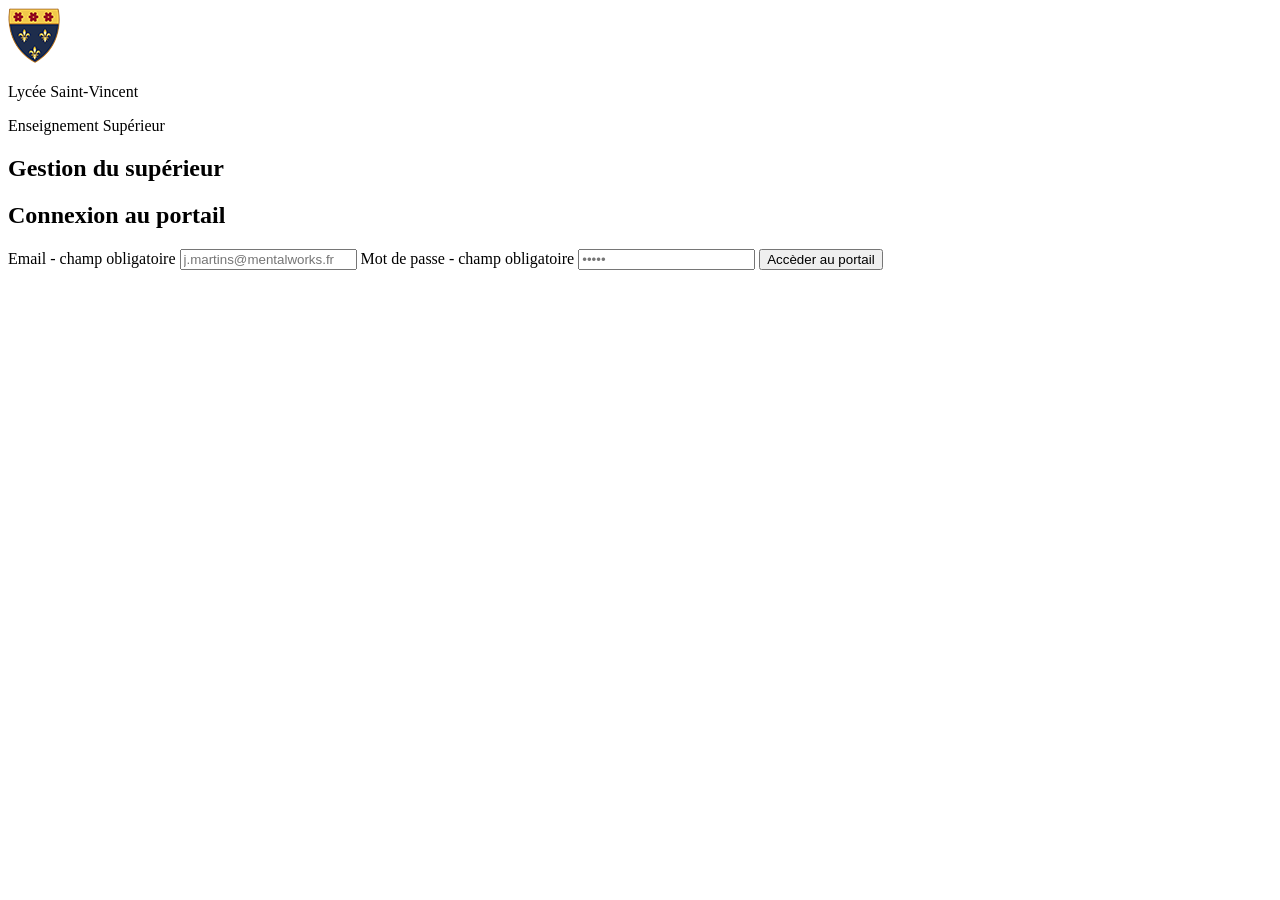
==== index.html @ 26943599 "page-connexion html css plus assets" ====
<!doctype html>
<html lang="en">
    <head>
        <meta charset="UTF-8" />
        <meta name="viewport" content="width=device-width, initial-scale=1.0" />
        <title>Document</title>
        <link rel="stylesheet" href="style.css" />
    </head>
    <body class="connexion">
        <aside>
            <nav>
                <div class="logo">
                    <img src="assets/logo.png" alt="" />
                    <div class="logo-container">
                        <p>Lycée Saint-Vincent</p>
                        <span>Enseignement Supérieur</span>
                    </div>
                </div>
            </nav>
            <section></section>
            <main>
                <div>
                    <h1>Gestion du supérieur</h1>
                    <h2>Connexion au portail</h2>

                    <form action="">
                        <label for="mail">Email - champ obligatoire</label>
                        <input type="text" id="mail" name="mail" placeholder="j.martins@mentalworks.fr" required />

                        <label for="mail">Mot de passe - champ obligatoire</label>
                        <input type="password" id="password" name="password" placeholder="•••••" required />

                        <button type="submit">Accèder au portail</button>
                    </form>
                </div>
            </main>
        </aside>
    </body>
</html>
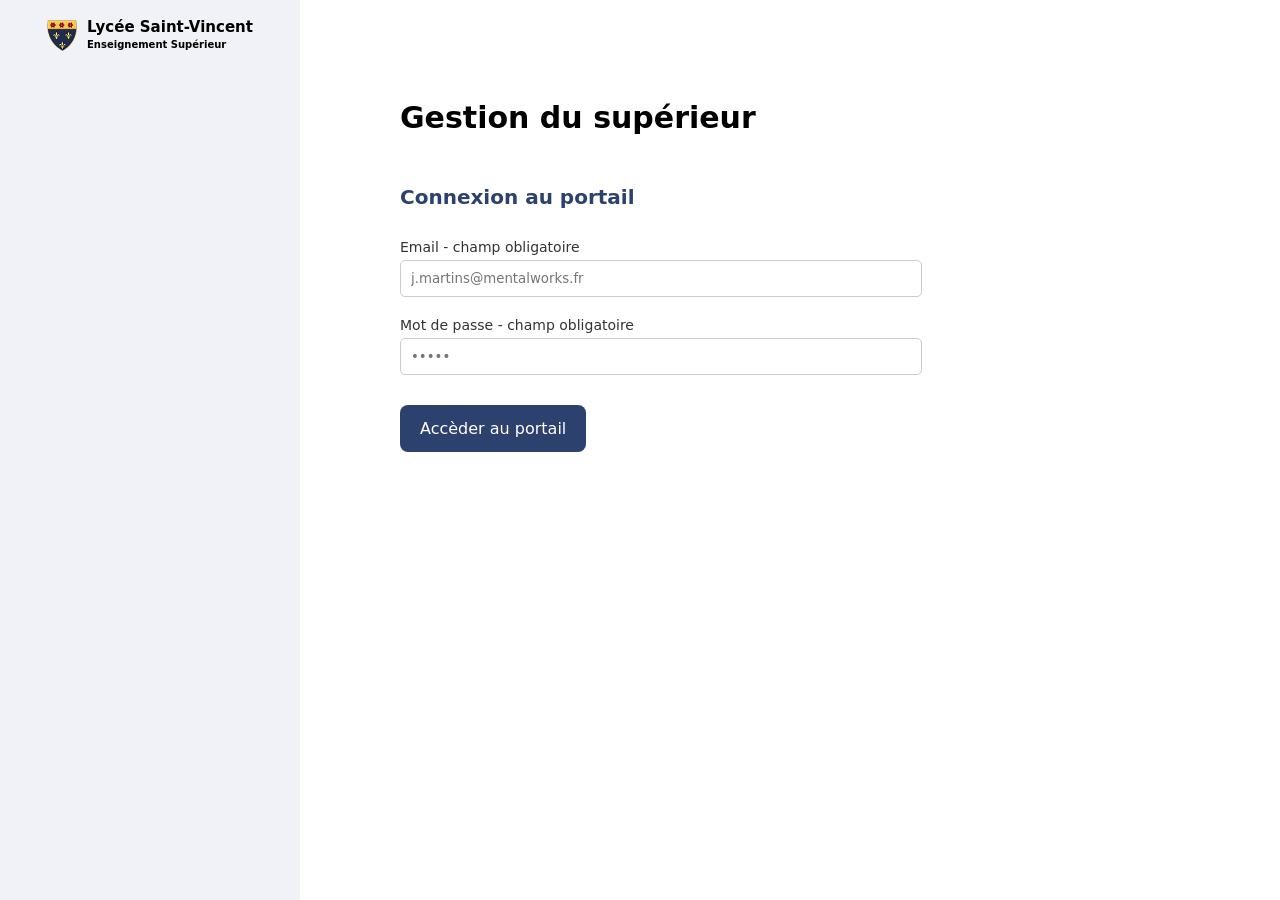
==== commit 17a9802a: "page-connexion" ====
--- a/index.html
+++ b/index.html
@@ -4,36 +4,36 @@
         <meta charset="UTF-8" />
         <meta name="viewport" content="width=device-width, initial-scale=1.0" />
         <title>Document</title>
-        <link rel="stylesheet" href="style.css" />
+        <link rel="stylesheet" href="styles.css" />
     </head>
     <body class="connexion">
         <aside>
             <nav>
                 <div class="logo">
-                    <img src="assets/logo.png" alt="" />
+                    <img src="assets/logo.png" alt="Logo Lycée" />
                     <div class="logo-container">
                         <p>Lycée Saint-Vincent</p>
                         <span>Enseignement Supérieur</span>
                     </div>
                 </div>
             </nav>
-            <section></section>
-            <main>
-                <div>
-                    <h1>Gestion du supérieur</h1>
-                    <h2>Connexion au portail</h2>
+        </aside>
 
-                    <form action="">
-                        <label for="mail">Email - champ obligatoire</label>
-                        <input type="text" id="mail" name="mail" placeholder="j.martins@mentalworks.fr" required />
+        <main>
+            <div>
+                <h1>Gestion du supérieur</h1>
+                <h2>Connexion au portail</h2>
 
-                        <label for="mail">Mot de passe - champ obligatoire</label>
-                        <input type="password" id="password" name="password" placeholder="•••••" required />
+                <form action="">
+                    <label for="mail">Email - champ obligatoire</label>
+                    <input type="email" id="mail" name="mail" placeholder="j.martins@mentalworks.fr" required />
 
-                        <button type="submit">Accèder au portail</button>
-                    </form>
-                </div>
-            </main>
-        </aside>
+                    <label for="password">Mot de passe - champ obligatoire</label>
+                    <input type="password" id="password" name="password" placeholder="•••••" required />
+
+                    <button type="submit">Accèder au portail</button>
+                </form>
+            </div>
+        </main>
     </body>
 </html>
--- a/styles.css
+++ b/styles.css
@@ -0,0 +1,118 @@
+:root {
+    --couleur-fond-nav: #f1f2f7;
+    --couleur-principal: #2c416e;
+    --couleur-principal-hover: #233456;
+}
+
+* {
+    padding: 0;
+    margin: 0;
+    font-family:
+        system-ui,
+        -apple-system,
+        BlinkMacSystemFont,
+        'Segoe UI',
+        Roboto,
+        Oxygen,
+        Ubuntu,
+        Cantarell,
+        'Open Sans',
+        'Helvetica Neue',
+        sans-serif;
+}
+
+/*-----page connexion------------------------------------------------------------------------------------------*/
+
+.connexion {
+    display: flex;
+    min-height: 100vh;
+}
+
+.connexion aside {
+    width: 300px;
+    background-color: var(--couleur-fond-nav);
+}
+
+.connexion main {
+    flex: 1;
+    display: flex;
+    justify-content: left;
+    padding-top: 100px;
+    padding-left: 100px;
+}
+
+.connexion .logo {
+    display: flex;
+    align-items: center;
+    justify-content: center;
+    padding-top: 20px;
+    gap: 10px;
+}
+
+.connexion .logo img {
+    width: 30px;
+    height: 31px;
+}
+
+.connexion .logo p {
+    font-size: 15px;
+    font-weight: bold;
+}
+
+.connexion .logo span {
+    font-size: 10px;
+    font-weight: bold;
+}
+
+.connexion .logo .logo-container {
+    line-height: 1;
+}
+
+.connexion h1 {
+    color: black;
+    font-size: 30px;
+    margin-bottom: 50px;
+}
+
+.connexion h2 {
+    color: var(--couleur-principal);
+    font-size: 20px;
+    margin-bottom: 30px;
+}
+
+.connexion form {
+    display: flex;
+    flex-direction: column;
+    width: 100%;
+}
+
+.connexion label {
+    margin-bottom: 5px;
+    font-size: 14px;
+    color: #333;
+}
+
+.connexion input {
+    padding: 10px;
+    width: 500px;
+    margin-bottom: 20px;
+    border: 1px solid #ccc;
+    border-radius: 5px;
+}
+
+.connexion form button {
+    all: unset;
+    cursor: pointer;
+    background-color: var(--couleur-principal);
+    color: white;
+    text-align: center;
+    padding: 14px 20px;
+    border-radius: 8px;
+    width: max-content;
+    margin-top: 10px;
+    transition: all 0.3s;
+}
+
+.connexion form button:hover {
+    background-color: var(--couleur-principal-hover);
+}
